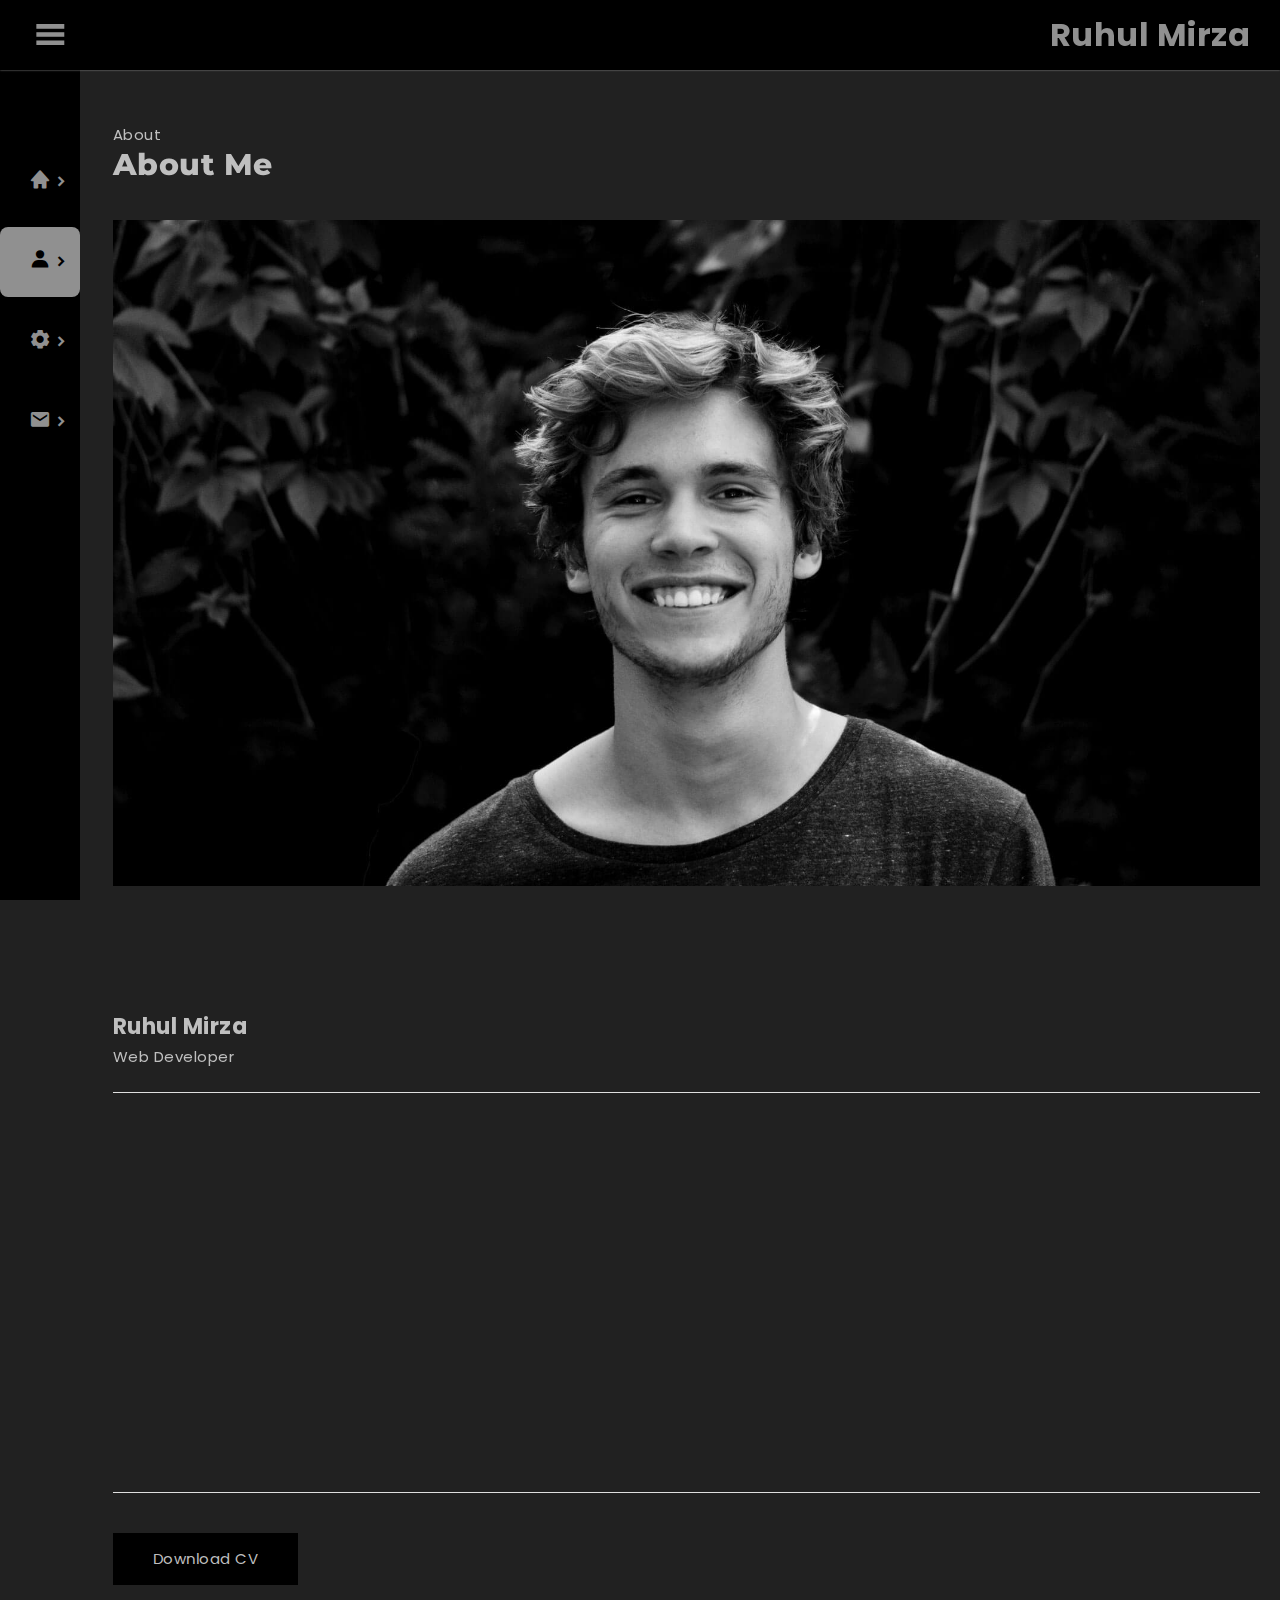
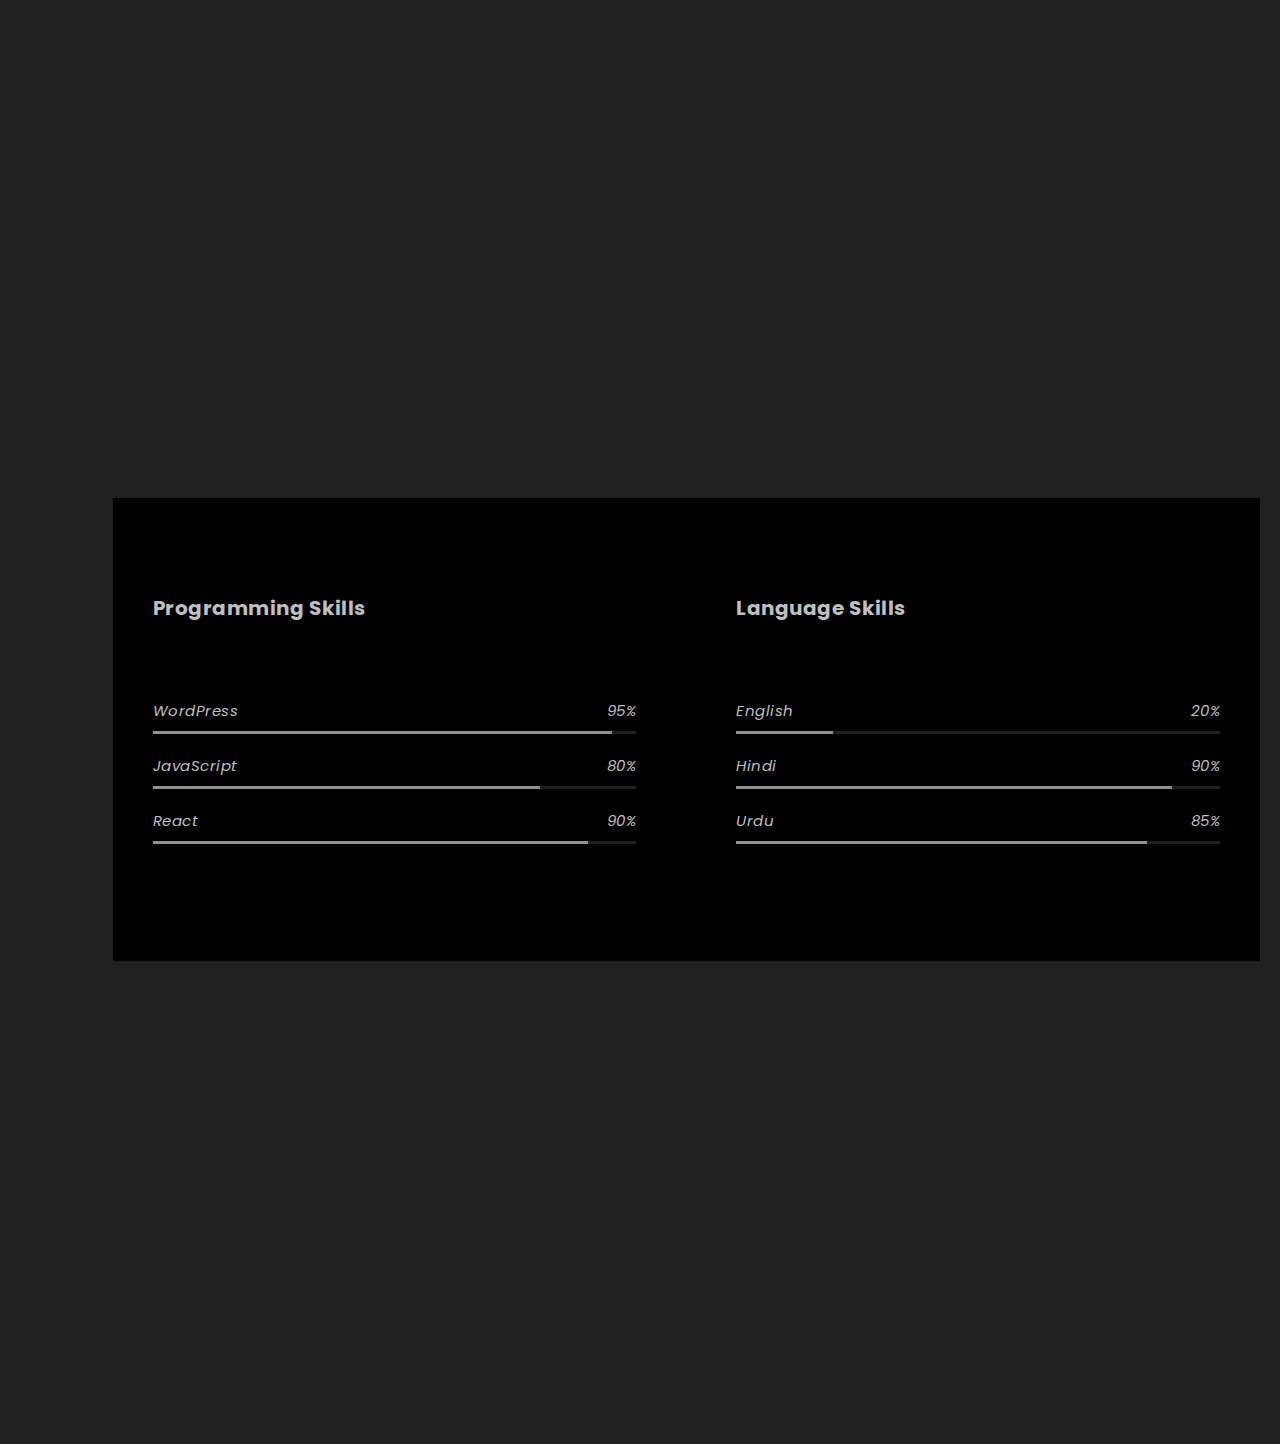
==== about.html @ 0005041d "RUhul coding" ====
<!DOCTYPE html>
<html lang="en">
<head>
    <meta charset="UTF-8">
    <meta name="viewport" content="width=device-width, initial-scale=1.0">
    <link href="https://unpkg.com/boxicons@2.1.4/css/boxicons.min.css" rel="stylesheet" />
    <link
    rel="stylesheet"
    href="https://cdnjs.cloudflare.com/ajax/libs/animate.css/4.1.1/animate.min.css"
  />
  <link rel="stylesheet" href="https://unpkg.com/aos@next/dist/aos.css">
    <title>Ruhul Mirza</title>
    <link rel="stylesheet" href="/css/about css/about.css">
    <link rel="stylesheet" href="/css/about css/aboutmedia.css">
    <link rel="stylesheet" href="/css/common.css">
    <link rel="stylesheet" href="/css/mediaquery.css">
</head>
<body>

  <!-- navbar -->
  <nav class="navbar animate__animated animate__rollIn">

    <i class="bx bx-menu" id="sidebarOpen"></i>
    <h2>Ruhul Mirza</h2>
</nav>

  
      <!-- sidebar -->
      
  
      <div class="sidebar-content-container">
        <!-- sidebar -->
        <div class="container">
          <!-- Your sidebar content -->
          <nav class="sidebar hoverable">
            <div class="menu_content">
              <ul class="menu_items">
                <div class="menu_title menu_dahsboard"></div>
                <!-- duplicate or remove this li tag if you want to add or remove navlink with submenu -->
                <!-- start -->
                <li class="item">
                  <a href="/home.html" class="nav_link submenu_item">
                    <span class="navlink_icon">
                      <i class="bx bxs-home"></i>
                    </span>
                    <span class="navlink">Home</span>
                    <i class="bx bxs-chevron-right arrow-left"></i>
                  </a>
                  
                  <a href="/about.html" class="nav_link submenu_item active">
                      <span class="navlink_icon">
                        <i class="bx bxs-user"></i>
                      </span>
                      <span class="navlink">About</span>
                      <i class="bx bxs-chevron-right arrow-left"></i>
                  </a>
      
                  <a href="/services.html" class="nav_link submenu_item">
                      <span class="navlink_icon">
                        <i class="bx bxs-cog"></i>
                      </span>
                      <span class="navlink">Service</span>
                      <i class="bx bxs-chevron-right arrow-left"></i>
                  </a>
      
                  <a href="/contact.html" class="nav_link submenu_item">
                      <span class="navlink_icon">
                        <i class="bx bxs-envelope"></i>
                      </span>
                      <span class="navlink">Contact</span>
                      <i class="bx bxs-chevron-right arrow-left"></i>
                  </a>
                </li>
              </ul>
                <!-- end -->
      
              <!-- Sidebar Open / Close -->
              <div class="bottom_content">
                <div class="bottom expand_sidebar collapse_sidebar">
                  <span>Close</span>
                  <i class='bx bx-log-out' ></i>
                </div>
               
              </div>
            </div>
          </nav>
        </div>
        
        <div class="aboutcontent">
        <div class="content2">
        <div class="about">
            <div class="mainabout_title">
              <div class="title_flex" data-aos="fade-left" data-aos-once="true" data-aos-duration="3000">
                <div class="left">
                  <span>About</span>
                  <h3>About Me</h3>
                </div>
              </div>
            </div>
            <div class="author_image" data-aos="fade-right" data-aos-once="true" data-aos-duration="3000">
              <img src="/socialmedia/1.jpg" alt="about">
            </div>
            <div class="about_title" data-aos="slide-up" data-aos-once="true" data-aos-duration="1500">
              <h3>Ruhul Mirza</h3>
              <span>Web Developer</span>
            </div>
            <div class="about_text" data-aos="fade-down" data-aos-once="true" data-aos-duration="1500">
              <p>Hi, my name is Ruhul Mirza and I have been graduated in the field of Chemistry. I’ve spent most of the time for creatingnew projects, websites and learning new programming languages.</p>
              <p>Highly adept at conveying complex technical information to a variety of professional and lay audiences in a clear and understandable manner. Contribute to design and development of client and server database applications. Maintain and update HTML/CSS templates on a regular basis and as required.</p>
            </div>
            <div class="aboutshort_info">
              <div class="left" data-aos="fade-right" data-aos-once="true" data-aos-duration="1500" >
                <div class="about_info">
                  <ul>
                    <li><span>Birthday:</span><span>18.10.2000</span></li>
                    <li><span>Age:</span><span>23</span></li>
                    <li><span>Address:</span><span>Anand Koliwada, Mumbra</span></li>
                    <li><span>Email:</span><span><a href="#">ruhulmirza743@gmail.com</a></span></li>
                    <li><span>Phone:</span><span><a href="#">+91 826 826 1800</a></span></li>
                  </ul>
                </div>
              </div>
              <div class="right" data-aos="fade-left" data-aos-once="true" data-aos-duration="1500">
                <div class="about_info">
                  <ul>
                    <li><span>Nationality:</span><span>Indian</span></li>
                    <li><span>Study:</span><span>University of Mumbai</span></li>
                    <li><span>Degree:</span><span>Bachelor (Chemistry)</span></li>
                    <li><span>Interest:</span><span>Playing Cricket</span></li>
                  </ul>
                </div>
              </div>
            </div>
            <div class="about_button" data-position="left">
              <a href="/RUHUL MIRZA.pdf" download>
                <span>Download CV</span>
              </a>
            </div>
          </div>
          
          <div class="about_progressbox" data-aos="slide-up" data-aos-once="true" data-aos-duration="1500">
            <div class="about_container">
              <div class="in">
                <div class="left">
                  <div class="aboutsection_title">
                    <h3 class="h3">Programming Skills</h3>
                  </div>
                  <div class="about_progress">
                    <div class="progress_inner">
                      <span>
                        <span class="label">WordPress</span>
                        <span class="number">95%</span>
                      </span>
                      <div class="background">
                        <div class="bar">
                          <div class="bar_in" style="width: 95%;"></div>
                        </div>
                      </div>
                    </div>
                    <div class="progress_inner">
                      <span>
                        <span class="label">JavaScript</span>
                        <span class="number">80%</span>
                      </span>
                      <div class="background">
                        <div class="bar">
                          <div class="bar_in" style="width: 80%;"></div>
                        </div>
                      </div>
                    </div>
                    <div class="progress_inner">
                      <span>
                        <span class="label">React</span>
                        <span class="number">90%</span>
                      </span>
                      <div class="background">
                        <div class="bar">
                          <div class="bar_in" style="width: 90%;"></div>
                        </div>
                      </div>
                    </div>
                  </div>
                </div>
                <div class="right">
                  <div class="aboutsection_title">
                    <h3 class="h3">Language Skills</h3>
                  </div>
                  <div class="about_progress">
                    <div class="progress_inner">
                      <span>
                        <span class="label">English</span>
                        <span class="number">20%</span>
                      </span>
                      <div class="background">
                        <div class="bar">
                          <div class="bar_in" style="width: 20%;"></div>
                        </div>
                      </div>
                    </div>
                    <div class="progress_inner">
                      <span>
                        <span class="label">Hindi</span>
                        <span class="number">90%</span>
                      </span>
                      <div class="background">
                        <div class="bar">
                          <div class="bar_in" style="width: 90%;"></div>
                        </div>
                      </div>
                    </div>
                    <div class="progress_inner">
                      <span>
                        <span class="label">Urdu</span>
                        <span class="number">85%</span>
                      </span>
                      <div class="background">
                        <div class="bar">
                          <div class="bar_in" style="width: 85%;"></div>
                        </div>
                      </div>
                    </div>
                  </div>
                </div>
              </div>
            </div>
          </div>
            
          <div class="about_skillbox">
            <div class="about_container">
              <div class="in">
                <div class="left" data-aos="slide-right" data-aos-once="true" data-aos-duration="1500">
                  <div class="aboutsection_title">
                    <h3>Knowledge</h3>
                  </div>
                  <div class="aboutskill_list">
                    <ul>
                      <li>
                        <span><img alt="arrow" src="/socialmedia/rightarrow.png" width="10" height="10" decoding="async" data-nimg="1" class="svg" loading="lazy" style="color: transparent;">HTML, CSS, Bootstrap</span>
                      </li>
                      <li>
                        <span><img alt="arrow" src="/socialmedia/rightarrow.png" width="10" height="10" decoding="async" data-nimg="1" class="svg" loading="lazy" style="color: transparent;">JS, jQuery, Node.js</span>
                      </li>
                      <li>
                        <span><img alt="arrow" src="/socialmedia/rightarrow.png" width="10" height="10" decoding="async" data-nimg="1" class="svg" loading="lazy" style="color: transparent;">SQL, Mongodb</span>
                      </li>
                      <li>
                        <span><img alt="arrow" src="/socialmedia/rightarrow.png" width="10" height="10" decoding="async" data-nimg="1" class="svg" loading="lazy" style="color: transparent;">React</span>
                      </li>
                    </ul>
                  </div>
                </div>
                <div class="right" data-aos="slide-left" data-aos-once="true" data-aos-duration="1500">
                  <div class="aboutsection_title">
                    <h3>Interests</h3>
                  </div>
                  <div class="aboutskill_list">
                    <ul>
                      <li>
                        <span><img alt="arrow" src="/socialmedia/rightarrow.png" width="10" height="10" decoding="async" data-nimg="1" class="svg" loading="lazy" style="color: transparent;"> Make UI/UX Design</span>
                      </li>
                      <li>
                        <span><img alt="arrow" src="/socialmedia/rightarrow.png" width="10" height="10" decoding="async" data-nimg="1" class="svg" loading="lazy" style="color: transparent;"> Create Mobile App</span>
                      </li>
                      <li>
                        <span><img alt="arrow" src="/socialmedia/rightarrow.png" width="10" height="10" decoding="async" data-nimg="1" class="svg" loading="lazy" style="color: transparent;"> Custom Website</span>
                      </li>
                      <li>
                        <span><img alt="arrow" src="/socialmedia/rightarrow.png" width="10" height="10" decoding="async" data-nimg="1" class="svg" loading="lazy" style="color: transparent;"> Learn Ecommerce</span>
                      </li>
                    </ul>
                  </div>
                </div>
              </div>
            </div>
          </div>
          
          
        </div>
        
        <div class="resumemaincontent" data-aos="slide-up" data-aos-once="true" data-aos-duration="1500">
        <div class="about_resumebox">
          <div class="about_container container">
            <div class="in">
                <div class="left">
                  <div class="aboutsection_title">
                    <h3>Education</h3>
                  </div>
                  <div class="about_resume_list">
                    <ul>
                      <li>
                        <div class="list_inner">
                          <div class="time">
                            <span>2020 - 2021</span>
                          </div>
                          <div class="place">
                            <h3>Mumbai University</h3>
                            <span>BSc (Chemistry)</span>
                          </div>
                        </div>
                      </li>
                      <li>
                        <div class="list_inner">
                          <div class="time">
                            <span>2017 - 2018</span>
                          </div>
                          <div class="place">
                            <h3>Mumbra College of Science ,Arts and Commerce</h3>
                            <span>HSC</span>
                          </div>
                        </div>
                      </li>
                      <li>
                        <div class="list_inner">
                          <div class="time">
                            <span>2015 - 2016</span>
                          </div>
                          <div class="place">
                            <h3>Modern English High School</h3>
                            <span>SSC</span>
                          </div>
                        </div>
                      </li>
                    </ul>
                  </div>
                </div>
                <div class="right">
                  <div class="aboutsection_title">
                    <h3>Experience</h3>
                  </div>
                  <div class="about_resume_list">
                    <ul>
                      <li>
                        <div class="list_inner">
                          <div class="time2">
                            <span class="feb">Feb 2023 - Present</span>
                            <span class="present">Present</span>
                          </div>
                          <div class="place">
                            <h3>The Knowledge Gate IT Institute</h3>
                            <span>Teaching & Creating a website for the above institute.</span>
                            <!-- <span>Teaching $ Creating a website for the above institute using this skills sets:Database(MongoDB),Git,JavaScript,HTML, CSS and React,HTTP/HTTPS and REST</span> -->
                          </div>
                        </div>
                      </li>
                    
                    </ul>
                  </div>
                </div>
              </div>
            </div>
          </div>  
        </div>
      </div>
    </div>
    
</body>
<script src="/js/portfolio.js"></script>
<script src="https://unpkg.com/aos@next/dist/aos.js"></script>
<script>
  AOS.init({
    offset:120
  })
</script>
</html>
---- css/about css/about.css ----
.aboutcontent {
  width: 100vw;
  display: flex;
  align-items: center;
  justify-content: center;
  overflow: hidden;
  flex-wrap: wrap;
}

.content2 {
  padding: 20px;
  flex-grow: 1;
  top: 120px;
  background: transparent;
  transition: all 0.5s ease;
  color: #bfbfbf;
}

.about {
    width: 100%;
    height: auto;
    clear: both;
    float: left;
    padding: 100px 0 50px 0px;
}
.mainabout_title {
  width: 100%;
  height: auto;
  clear: both;
  float: left;
  margin-bottom: 40px;
}
.mainabout_title h3 {
  font-weight: 800;
  font-family: 'Montserrat', sans-serif;
  font-size: 30px;
}
.about .author_image {
  width: 100%;
  
  clear: both;
  float: left;
  position: relative;
  margin-bottom: 35px;
}
.about .author_image img {
  width: 100%;
  
}
.about .about_title {
  width: 100%;
  height: auto;
  clear: both;
  float: left;
  border-bottom: 1px solid #dfdfdf;
  padding-bottom: 20px;
  margin-bottom: 27px;
}
.about .about_title h3{
    font-size: 22px;
    font-weight: 700;
}
.about .about_text {
  width: 100%;
  height: auto;
  clear: both;
  float: left;
  border-bottom: 1px solid #dfdfdf;
  padding-bottom: 10px;
  margin-bottom: 30px;
}
.about .about_text p {
  margin-bottom: 11px;
}
.aboutshort_info {
  width: 100%;
  height: auto;
  clear: both;
  float: left;
  display: flex;
  border-bottom: 1px solid #dfdfdf;
  padding-bottom: 30px;
  margin-bottom: 40px;
}

.aboutshort_info .left {
  width: 50%;
  padding-right: 50px;
}
.about_info {
  width: 100%;
  height: auto;
  clear: both;
  float: left;
}
.about_info li a {
  text-decoration: none;
  color: rgba(126, 126, 126, 0.555);
}
.about_info li a:hover{
  color:#bfbfbf;
}
.about_info ul li span:first-child {
  float: left;
  margin-right: 10px;
  font-weight: 700;
} 
.about_info ul li{
  list-style: none;
  margin: 10px 0px;
}
.aboutshort_info .right {
  width: 50%;
  padding-left: 50px;
}
.about_button {
  width: 100%;
  height: auto;
  clear: both;
  float: left;
}
.about_button a {
  text-decoration: none;
  color: #bfbfbf;
  display: inline-block;
  background-color: #000000;
  padding: 11px 40px;
  transition: all .3s ease;
}
.about_button a:hover{
  letter-spacing: 1.5px;
}

.about_progressbox {
  width: 100%;
  height: auto;
  clear: both;
  float: left;
  background-color: #000000;
  padding: 95px 0 100px;
}

.container {

  position: relative;
  width: 100px;
  transition: all 0.5s ease;
  z-index: 1; 
}

.about_container {
  width: 100%;
  margin-left: auto;
  margin-right: auto;
  height: auto;
  padding: 0 40px;
  position: relative;
  clear: both;
}
.about_container .in {
  width: 100%;
  height: auto;
  clear: both;
  float: left;
  display: flex;
}
.about_progressbox .left {
  width: 50%;
  padding-right: 50px;
}
.aboutsection_title {
  width: 100%;
  height: auto;
  clear: both;
  float: left;
  margin-bottom: 40px;
  
}

.aboutsection_title h3 {
  font-size: 20px;
  font-weight: 700;
}
.about_progress {
  width: 100%;
  height: auto;
  clear: both;
  float: left;
  padding-top: 33px;
}

.progress_inner {
  width: 100%;
  margin-bottom: 17px;
}
.progress_inner>span {
  margin: 0 0 5px;
  width: 100%;
  display: block;
  text-align: left;
  font-style: italic;
}
.progress_inner .background {
  width: 100%;
  min-width: 100%;
  position: relative;
  height: 3px;
}
.progress_inner .background .bar {
  width: 100%;
  background: #212121;
  height: 100%;
}
.progress_inner .background .bar_in {
  height: 100%;
  background:#909090 ;
  width: 0;
  overflow: hidden;
}
.progress_inner span.number {
  float: right;
}
.progress_inner .background .bar_in {
  position: absolute;
  left: 0;
  top: 0;
  bottom: 0;
}
.about_progressbox .right {
  width: 50%;
  padding-left: 50px;
}
.about_skillbox {
  width: 100%;
  height: auto;
  clear: both;
  float: left;
  padding: 70px 0 30px 0; 
}
.about_section .container {
  height: 100%;
}
.about_skillbox .in {
  width: 100%;
  display: flex;
  height: auto;
  clear: both;
  float: left;
}
.about_skillbox .left {
  width: 50%;
}
.aboutskill_list {
  width: 100%;
  height: auto;
  clear: both;
  float: left;
}
.aboutskill_list ul {
  margin: 0;
  list-style-type: none;
}
.aboutskill_list ul li {
  margin: 0;
  padding-left: 25px;
  position: relative;
}

.aboutskill_list ul li .svg {
  color:#bfbfbf;
  width: 10px;
  height: 10px;
  position: absolute;
  left: 0;
  top: 50%;
  transform: translateY(-50%);
}


.about_skillbox .right {
  width: 50%;
  padding-left: 70px;
}
.about_resumebox .in {
  width: 100%;
  display: flex;
  height: auto;
  flex-wrap:wrap ;
  clear: both;
  float: left;
}
.about_resumebox .left {
  width: 50%;
  padding-right: 50px;
}
.about_resume_list {
  width: 100%;
  height: auto;
  clear: both;
  float: left;
}
.about_resume_list ul {
  margin: 0;
  list-style-type: none;
  position: relative;
  display: inline-block;
  padding-top: 10px;
}
.about_resume_list ul:before {
  content: "";
  position: absolute;
  width: 1px;
  height: 100%;
  top: 0;
  left: 10px;
  /* background-color: rgba(0,0,0,.07); */
  background: #909090;
}
.about_resume_list ul li {
  margin: 0;
  width: 100%;
  float: left;
  position: relative;
  padding-left: 20px;
  padding-bottom: 45px;
}
.about_resume_list ul li:before {
  content: "";
  position: absolute;
  height: 18px;
  width: 18px;
  background: #909090;
  border-radius: 100%;
  border: 1px solid #909090;
  left: 0px;
  top: 10px;
}

.about_resume_list ul li:last-child{
  padding-bottom: 0;
}
.about_resumebox .right {
  width: 50%;
  padding-left: 50px;
}
.about_resume_list ul li .list_inner {
  width: 100%;
  height: auto;
  clear: both;
  display: flex;
  position: relative;
}
.about_resume_list ul li .time {
  width: 50%;
  padding-right: 20px;
}
.about_resume_list ul li .time span {
  display: inline-block;
  padding: 5px 25px;
  background-color: rgba(0,0,0,.05);
  border-radius: 50px;
  font-size: 14px;
  white-space: nowrap;
}
.about_resume_list ul li .place {
  width: 50%;
  padding-left: 20px;
  
  
  text-overflow: ellipsis;
}
.about_resume_list ul li .place h3 {
  font-size: 16px;
  margin-bottom: 2px;
  font-weight: 600;
}
.about_resume_list ul li .place span {
  font-size: 14px;
}
.about_resumebox{ 
    width: 100%;
    position: relative;
    z-index: -1;
    height: auto;
    color: #bfbfbf;
    clear: both;
    float: left;
    background-color: #000000;
    padding: 50px 0px 50px 0px;

}

.resumemaincontent{
  padding: 20px;
  margin: 20px;
  flex-grow: 1;
  top: 120px;
  background: transparent;
  transition: all 0.5s ease;
  color: var(--blue-color);
  
}
.present{
  display: none;
}

.about_resume_list ul li .time2 .feb {
  display: inline-block;
  padding: 5px 25px;
  background-color: rgba(0,0,0,.05);
  border-radius: 50px;
  font-size: 14px;
  white-space: nowrap;
}
---- css/about css/aboutmedia.css ----
@media screen and (max-width: 1040px){
.mainabout_title .title_flex {
    flex-direction: column;
    align-items: flex-start;
}

}
@media screen and (max-width:350px){
    .about_resumebox .in .place h3{
        font-size: 14px;
    }
}
@media screen and (max-width:550px){
    .about_resume_list ul li .time2 .feb{
        display: none;
    }
    .about_resume_list ul li .time2 .present{
        display: inline-block;
        padding: 5px 25px;
        background-color: rgba(0,0,0,.05);
        border-radius: 50px;
        font-size: 14px;
        white-space: nowrap;
    }
}

@media screen and (max-width: 768px){
.aboutshort_info {
    flex-direction: column;
}
.aboutshort_info .left {
    width: 100%;
    padding-right: 0;
}
.about_resumebox .in .left .aboutsection_title h3,.about_resumebox .in .right .aboutsection_title h3 {
    text-align: center;
}
.aboutshort_info .right {
    width: 100%;
    padding-left: 0;
}
.about{
    padding-top: 60px;
}
.about_progressbox .in {
    flex-direction: column;
}
.about_progressbox .in .left {
    width: 100%;
    padding-right: 0;
    margin-bottom: 60px;
}
.about_progressbox .in .right {
    width: 100%;
    padding-left: 0;
}
.about_skillbox{
    padding: 50px 0px;
}
.about_skillbox .in {
    flex-direction: column;
}
.about_skillbox .in .left {
    width: 100%;
    padding-right: 0;
    margin-bottom: 60px;
}
.content2 {
    flex-direction: column;
    top: 80px;
    left: 40px;
    width: calc(100% - 80px);
  }
  .container{
    width: auto;
  }
  .about_skillbox .in .right {
    width: 100%;
    padding-left: 0;
}
.about_resumebox .in {
    flex-direction: column;
}
.about_resumebox .in .left {
    width: 100%;
    padding-right: 0;
    margin-bottom: 60px;
}
.about_resumebox .in .right {
    width: 100%;
    padding-left: 0;
}

}

/* Rest of your CSS code */
---- css/common.css ----
/* Import Google font - Poppins */
@import url('https://fonts.googleapis.com/css2?family=Montserrat:ital,wght@0,100;0,200;0,300;0,400;0,500;0,600;0,700;0,800;0,900;1,100;1,200;1,300;1,400;1,500;1,600;1,700;1,800;1,900&display=swap');
@import url("https://fonts.googleapis.com/css2?family=Poppins:wght@200;300;400;500;600;700&display=swap");
* {
  margin: 0;
  padding: 0;
  box-sizing: border-box;
  font-family: "Poppins", sans-serif;
}

body {
  background: #212121;
  transition: all 0.5s ease;
  font-size: 15px;
  line-height: 30px;
  letter-spacing: .5px;
  word-wrap: break-word;
}


/* navbar */
.navbar {
background:#000000;
  position: fixed;
  top: 0;
  color:#909090;
  width: 100%;
  left: 0;
  display: flex;
  align-items: center;
  justify-content: space-between;
  padding: 15px 30px;
  z-index: 1000;
  
  box-shadow: 0 0 2px #909090;
}
.bx-menu{
    font-size: 2.5rem;
    font-weight: 700;
    cursor: pointer;
}

.navbar h2{
    font-size: 2rem;
  font-weight: 700;
  
}
.item{
  display: flex;
  gap: 10px;
  flex-direction: column;
}

.navbar_content {
  display: flex;
  align-items: center;
  column-gap: 25px;
}
.navbar_content i {
  cursor: pointer;
  font-size: 20px;
  
}

/* sidebar */
.sidebar {
  
  width: 260px;
  background:#000000;
  position: fixed;
  top: 0;
  left: 0;
  height: 100%;
  padding: 80px 20px;
  z-index: 100;
  overflow-y: scroll;
  transition: all 0.5s ease;
}
.sidebar.close {
  padding: 60px 0;
  width: 80px;
}
.sidebar::-webkit-scrollbar {
  display: none;
}
.menu_content {
  position: relative;
}
.menu_title {
  margin: 55px 0 20px 0px;
  padding: 0 20px;
    
}
.sidebar.close .menu_title {
  padding: 6px 30px;
}
.menu_title::before {
  white-space: nowrap;
}
.menu_dahsboard::before {
  content: "Ruhul Mirza";
  font-size: 2rem;
  color: #909090;
  font-weight: 900;
  text-align: center;
}

.sidebar.close .menu_title::before {
  content: "";
  position: absolute;
}
.menu_items {
  padding: 0;
  list-style: none;
}
.navlink_icon {
  position: relative;
  font-size: 22px;
  min-width: 50px;
  
  line-height: 40px;
  display: inline-block;
  text-align: center;
  border-radius: 6px;
}
.navlink_icon::before {
  content: "";
  position: absolute;
  height: 100%;
  width: calc(100% + 100px);
  left: -20px;
}
.nav_link .active{
  color: #909090;
}
/* .navlink_icon:hover {
  background: #000000;
  color: #909090 !important;
} */
.sidebar .nav_link {
  display: flex;
  align-items: center;
  width: 100%;
  font-weight: 600;
  font-size: 1.1rem;
  padding: 15px 15px;
  border-radius: 8px;
  text-decoration: none;
  color: #909090;
  white-space: nowrap;
}
.sidebar.close .navlink {
  display: none;
}
.nav_link:hover {
  background: #909090;
  color: #000000;
}
.sidebar.close .nav_link:hover {
  background: #000000;
  color: #909090;

}
.submenu_item {
  cursor: pointer;
}

.submenu_item .arrow-left {
  position: absolute;
  right: 10px;
  display: inline-block;
  margin-right: auto;
}

.show_submenu .arrow-left {
  transform: rotate(90deg);
}


.bottom_content {
  position: fixed;
  bottom: 60px;
  left: 0;
  width: 260px;
  cursor: pointer;
  transition: all 0.5s ease;
}
.bottom {
  position: absolute;
  display: flex;
  align-items: center;
  left: 0;
  justify-content: space-around;
  padding: 18px 0;
  text-align: center;
  width: 100%;
  font-weight: 600;
  font-size: 1.1rem;
  color: #909090;
}
.bottom i {
  font-weight: 600;
}

.sidebar.close .bottom_content {
  width: 50px;
  left: 15px;
}
.sidebar.close .bottom span {
  display: none;
}
.sidebar.hoverable .collapse_sidebar {
  display: none;
}

.active{
  background: #909090;
  color: #000000 !important;
}

.sidebar-content-container {
  display: flex;
  
  position: relative;
}

.sidebarcontainer {
  position: relative;
  width: 260px;
  transition: all 0.5s ease;
  z-index: 2; 
}
.avatar{
  min-width: 300px;
  min-height: 300px;
  position: relative;
  border-radius: 100%;

}
---- css/mediaquery.css ----
@media screen and (max-width:1048px){
  .content{
    flex-direction: column;
    text-align: center;
  }
  .details .name{
    margin: 40px 0px 20px 0px;
  }
}
@media screen and (max-height: 575px) {
    .menu_title{
        margin: 50px 0px 10px 0px;
        text-align: center;
       }
       .sidebar .nav_link{
        padding: 5px 15px;
       }
       .sidebar{
        padding: 10px 20px 20px 20px;
      }
      .sidebar {
        overflow: hidden;
      }
}

@media screen and (max-width: 768px) {
    .sidebar{
      padding: 30px 20px 20px 20px;
    }
     
  .navbar {
    padding: 10px;
  }
  .content{
    margin: 0;
  }
  .bx-menu {
    font-size: 2rem;
  }

  .logo_item h2 {
    font-size: 1.5rem;
  }

  .navbar img {
    width: 40px;
    height: 40px;
  }

  .navbar_content {
    column-gap: 10px;
  }

  .navbar_content i {
    font-size: 18px;
  }

  .sidebar.close {
    padding: 40px 0;
  }

  .menu_dahsboard::before {
    font-size: 1.2rem;
  }

  .sidebar .nav_link {
    padding: 10px 15px;
  }
  .navbar h2{
    font-size: 1.5rem;
   }

  .content {
    top: 80px;
    left: 40px;
    width: calc(100% - 80px);
  }
 .details .name {
    font-size: 1.8rem;
    margin-top: 10px;
}
.details {
  margin-left: 0;
}
  .avatar {
    min-width: 150px;
    min-height: 150px;
  }

    #sidebarOpen {
    font-size: 1.6rem;
    font-weight: bold;
    display: block;
    margin-right: 10px;
    cursor: pointer;
  }
  .sidebar.close {
    left: -100%;
  }
  
  .search_bar {
    display: none;
  }
  .sidebar.close .bottom_content {
    left: -100%;
  }

}

@media screen and (max-width:485px) {
       .navbar .profile,.navbar .bxs-bell{
        display: none;
       } 
       
       
}
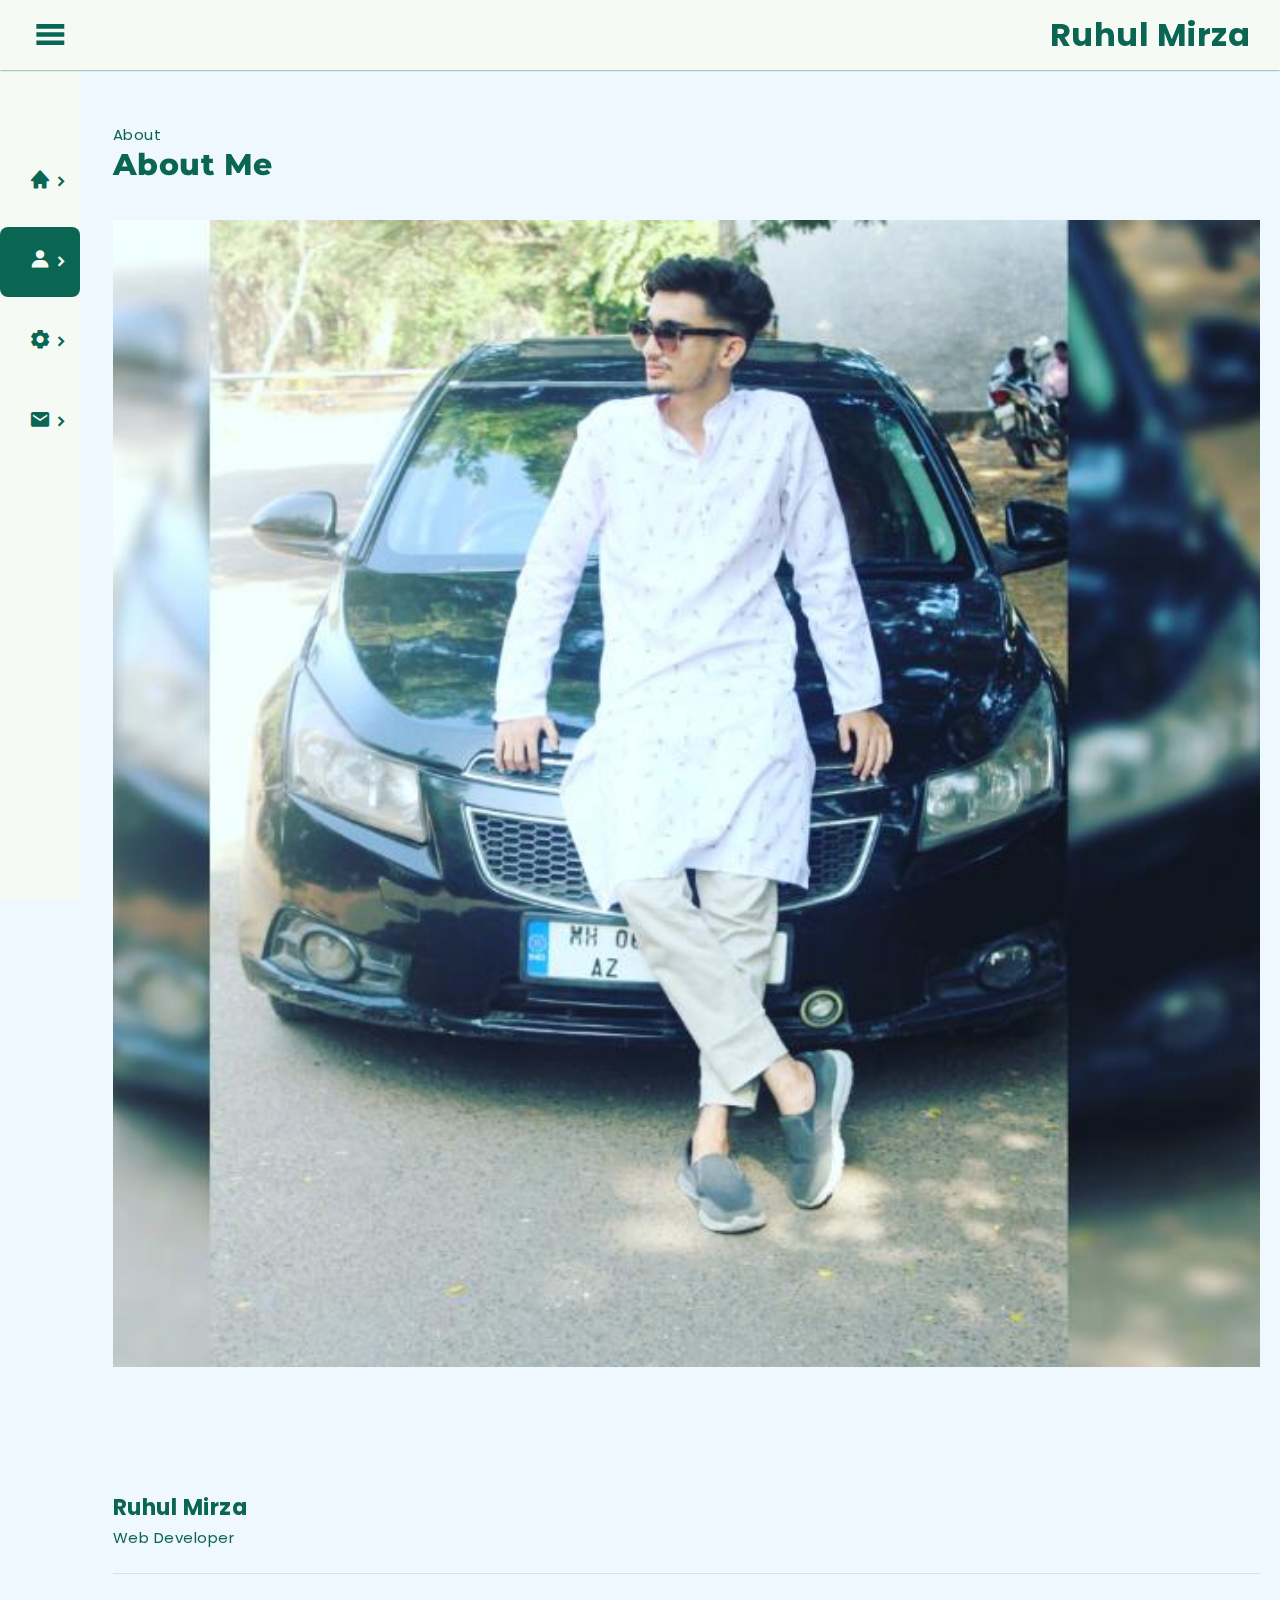
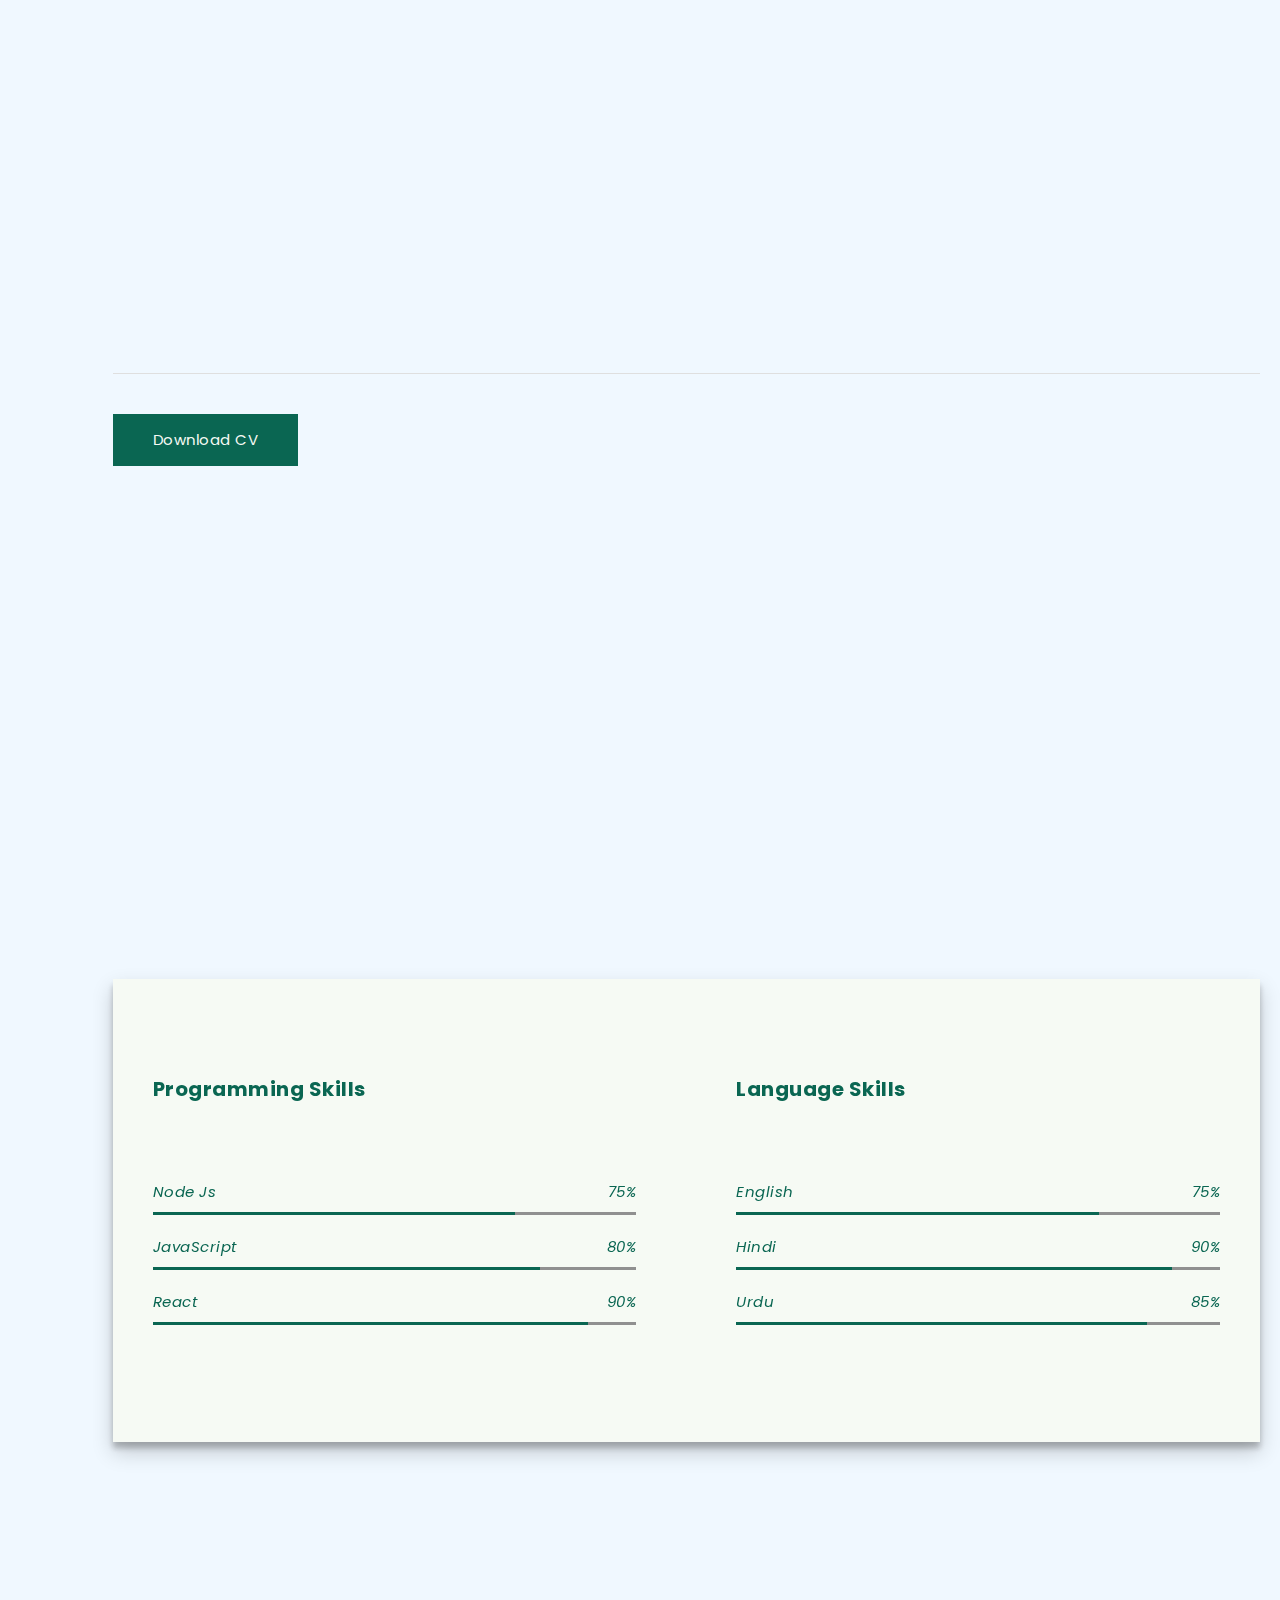
==== commit fb2e78cf: "Added all files in repo" ====
--- a/about.html
+++ b/about.html
@@ -39,7 +39,7 @@
                 <!-- duplicate or remove this li tag if you want to add or remove navlink with submenu -->
                 <!-- start -->
                 <li class="item">
-                  <a href="/home.html" class="nav_link submenu_item">
+                  <a href="/index.html" class="nav_link submenu_item">
                     <span class="navlink_icon">
                       <i class="bx bxs-home"></i>
                     </span>
@@ -98,14 +98,14 @@
               </div>
             </div>
             <div class="author_image" data-aos="fade-right" data-aos-once="true" data-aos-duration="3000">
-              <img src="/socialmedia/1.jpg" alt="about">
+              <img src="/socialmedia/file.png" alt="about">
             </div>
             <div class="about_title" data-aos="slide-up" data-aos-once="true" data-aos-duration="1500">
               <h3>Ruhul Mirza</h3>
               <span>Web Developer</span>
             </div>
             <div class="about_text" data-aos="fade-down" data-aos-once="true" data-aos-duration="1500">
-              <p>Hi, my name is Ruhul Mirza and I have been graduated in the field of Chemistry. I’ve spent most of the time for creatingnew projects, websites and learning new programming languages.</p>
+              <p>Hi, my name is Ruhul Mirza and I have been graduated in the field of Chemistry. I’ve spent most of the time for creating new projects, websites and learning new programming languages.</p>
               <p>Highly adept at conveying complex technical information to a variety of professional and lay audiences in a clear and understandable manner. Contribute to design and development of client and server database applications. Maintain and update HTML/CSS templates on a regular basis and as required.</p>
             </div>
             <div class="aboutshort_info">
@@ -148,12 +148,12 @@
                   <div class="about_progress">
                     <div class="progress_inner">
                       <span>
-                        <span class="label">WordPress</span>
-                        <span class="number">95%</span>
-                      </span>
-                      <div class="background">
-                        <div class="bar">
-                          <div class="bar_in" style="width: 95%;"></div>
+                        <span class="label">Node Js</span>
+                        <span class="number">75%</span>
+                      </span>
+                      <div class="background">
+                        <div class="bar">
+                          <div class="bar_in" style="width: 75%;"></div>
                         </div>
                       </div>
                     </div>
@@ -189,11 +189,11 @@
                     <div class="progress_inner">
                       <span>
                         <span class="label">English</span>
-                        <span class="number">20%</span>
-                      </span>
-                      <div class="background">
-                        <div class="bar">
-                          <div class="bar_in" style="width: 20%;"></div>
+                        <span class="number">75%</span>
+                      </span>
+                      <div class="background">
+                        <div class="bar">
+                          <div class="bar_in" style="width: 75%;"></div>
                         </div>
                       </div>
                     </div>
--- a/css/about css/about.css
+++ b/css/about css/about.css
@@ -14,7 +14,7 @@
   top: 120px;
   background: transparent;
   transition: all 0.5s ease;
-  color: #bfbfbf;
+  color: #0a6652;
 }
 
 .about {
@@ -99,7 +99,7 @@
   color: rgba(126, 126, 126, 0.555);
 }
 .about_info li a:hover{
-  color:#bfbfbf;
+  color:#0a6652;
 }
 .about_info ul li span:first-child {
   float: left;
@@ -122,9 +122,9 @@
 }
 .about_button a {
   text-decoration: none;
-  color: #bfbfbf;
+  color: #f6faf4;
   display: inline-block;
-  background-color: #000000;
+  background-color: #0a6652;
   padding: 11px 40px;
   transition: all .3s ease;
 }
@@ -137,7 +137,10 @@
   height: auto;
   clear: both;
   float: left;
-  background-color: #000000;
+  background-color: #f6faf4;
+  color: #0a6652;
+  box-shadow: rgba(0, 0, 0, 0.19) 0px 10px 20px, rgba(0, 0, 0, 0.23) 0px 6px 6px;
+  /* border: 2px solid #0a6652; */
   padding: 95px 0 100px;
 }
 
@@ -209,12 +212,12 @@
 }
 .progress_inner .background .bar {
   width: 100%;
-  background: #212121;
   height: 100%;
+  background:#909090 ;
 }
 .progress_inner .background .bar_in {
   height: 100%;
-  background:#909090 ;
+  background: #0a6652;
   width: 0;
   overflow: hidden;
 }
@@ -268,7 +271,8 @@
 }
 
 .aboutskill_list ul li .svg {
-  color:#bfbfbf;
+  color:#0a6652;
+  background: #f6faf4;
   width: 10px;
   height: 10px;
   position: absolute;
@@ -312,10 +316,9 @@
   position: absolute;
   width: 1px;
   height: 100%;
-  top: 0;
-  left: 10px;
-  /* background-color: rgba(0,0,0,.07); */
-  background: #909090;
+  top: 7px;
+  left: 0px;
+  background: #0a6652;
 }
 .about_resume_list ul li {
   margin: 0;
@@ -330,11 +333,11 @@
   position: absolute;
   height: 18px;
   width: 18px;
-  background: #909090;
+  background: #0a6652;
   border-radius: 100%;
   border: 1px solid #909090;
-  left: 0px;
-  top: 10px;
+  left: -10px;
+  top: 7px;
 }
 
 .about_resume_list ul li:last-child{
@@ -383,10 +386,11 @@
     position: relative;
     z-index: -1;
     height: auto;
-    color: #bfbfbf;
+    color: #0a6652;
     clear: both;
     float: left;
-    background-color: #000000;
+    background-color: #f6faf4;
+    box-shadow: rgba(0, 0, 0, 0.19) 0px 10px 20px, rgba(0, 0, 0, 0.23) 0px 6px 6px;
     padding: 50px 0px 50px 0px;
 
 }
--- a/css/common.css
+++ b/css/common.css
@@ -9,8 +9,9 @@
 }
 
 body {
-  background: #212121;
-  transition: all 0.5s ease;
+  background: aliceblue;
+  transition: all 0.5s ease;
+  height: 100vh;
   font-size: 15px;
   line-height: 30px;
   letter-spacing: .5px;
@@ -20,10 +21,10 @@
 
 /* navbar */
 .navbar {
-background:#000000;
+background:#f6faf4;
   position: fixed;
   top: 0;
-  color:#909090;
+  color:#0a6652;
   width: 100%;
   left: 0;
   display: flex;
@@ -32,7 +33,7 @@
   padding: 15px 30px;
   z-index: 1000;
   
-  box-shadow: 0 0 2px #909090;
+  box-shadow: 0 0 2px #0a6652;
 }
 .bx-menu{
     font-size: 2.5rem;
@@ -66,7 +67,7 @@
 .sidebar {
   
   width: 260px;
-  background:#000000;
+  background:#f6faf4;
   position: fixed;
   top: 0;
   left: 0;
@@ -100,7 +101,7 @@
 .menu_dahsboard::before {
   content: "Ruhul Mirza";
   font-size: 2rem;
-  color: #909090;
+  color: #0a6652;
   font-weight: 900;
   text-align: center;
 }
@@ -131,11 +132,11 @@
   left: -20px;
 }
 .nav_link .active{
-  color: #909090;
+  color: #0a6652;
 }
 /* .navlink_icon:hover {
-  background: #000000;
-  color: #909090 !important;
+  background: #f6faf4;
+  color: #0a6652 !important;
 } */
 .sidebar .nav_link {
   display: flex;
@@ -146,19 +147,19 @@
   padding: 15px 15px;
   border-radius: 8px;
   text-decoration: none;
-  color: #909090;
+  color: #0a6652;
   white-space: nowrap;
 }
 .sidebar.close .navlink {
   display: none;
 }
 .nav_link:hover {
-  background: #909090;
-  color: #000000;
+  background: #0a6652;
+  color: #f6faf4;
 }
 .sidebar.close .nav_link:hover {
-  background: #000000;
-  color: #909090;
+  background: #f6faf4;
+  color: #0a6652;
 
 }
 .submenu_item {
@@ -196,7 +197,7 @@
   width: 100%;
   font-weight: 600;
   font-size: 1.1rem;
-  color: #909090;
+  color: #0a6652;
 }
 .bottom i {
   font-weight: 600;
@@ -214,8 +215,8 @@
 }
 
 .active{
-  background: #909090;
-  color: #000000 !important;
+  background: #0a6652;
+  color: #f6faf4 !important;
 }
 
 .sidebar-content-container {
